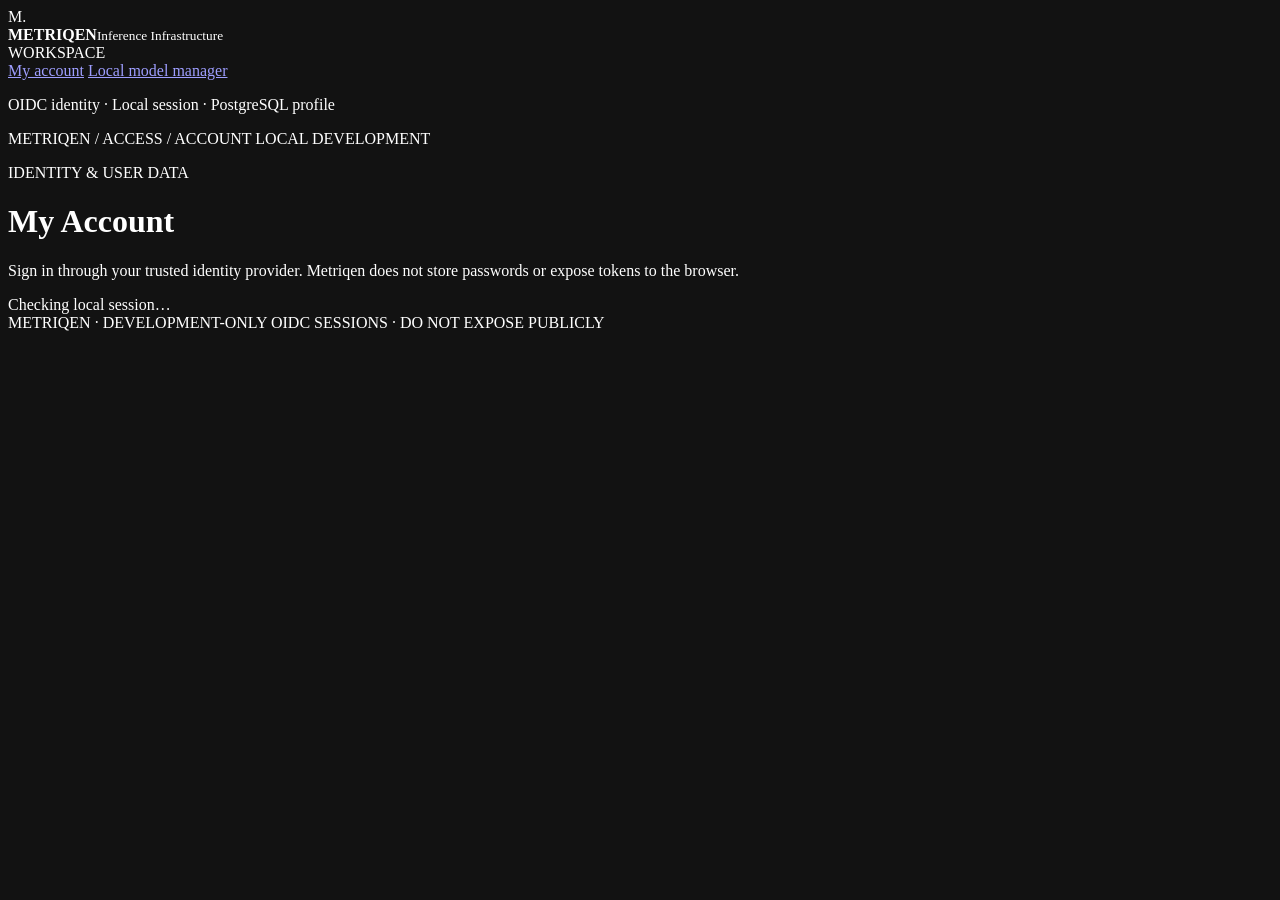
==== services/control-api/app/account_console/index.html @ 91b1b77e "feat(ui): add authenticated My Account page with signed-in identity and profile editor" ====
<!doctype html>
<html lang="en">
<head>
  <meta charset="utf-8">
  <meta name="viewport" content="width=device-width,initial-scale=1">
  <meta name="color-scheme" content="dark">
  <meta name="description" content="Metriqen signed-in account profile, local development">
  <title>Metriqen | My Account</title>
  <link rel="stylesheet" href="/console/account/app.css">
  <script src="/console/account/app.js" defer></script>
</head>
<body>
  <div class="shell">
    <aside class="rail">
      <div class="logo"><span class="mark">M.</span><div><strong>METRIQEN</strong><small>Inference Infrastructure</small></div></div>
      <div class="nav-label">WORKSPACE</div>
      <nav aria-label="Account menu">
        <a class="active" href="/console/account">My account</a>
        <a href="/console/models">Local model manager</a>
      </nav>
      <p class="rail-note">OIDC identity · Local session · PostgreSQL profile</p>
    </aside>
    <main>
      <header class="topline">METRIQEN / ACCESS / ACCOUNT <span>LOCAL DEVELOPMENT</span></header>
      <div class="intro">
        <p class="eyebrow">IDENTITY &amp; USER DATA</p>
        <h1>My Account</h1>
        <p>Sign in through your trusted identity provider. Metriqen does not store passwords or expose tokens to the browser.</p>
      </div>
      <div id="status" class="notice" role="status" aria-live="polite">Checking local session…</div>
      <section id="guest" class="panel" hidden>
        <h2>Secure account access</h2>
        <p>Authentication uses your configured OpenID Connect provider and Authorization Code + PKCE. Available only when local authentication is enabled.</p>
        <a class="button primary" href="/auth/login">Sign in with identity provider</a>
      </section>
      <section id="member" class="panel" hidden>
        <div class="memberbar">
          <div><p class="eyebrow">SIGNED IN</p><h2>Account settings</h2></div>
          <button id="logout" class="button secondary" type="button">Sign out</button>
        </div>
        <dl class="identity">
          <dt>Verified subject</dt><dd id="subject">—</dd>
          <dt>Issuer</dt><dd id="issuer">—</dd>
        </dl>
        <div class="rule"></div>
        <h3>Profile</h3>
        <p class="description">Your profile is stored in PostgreSQL. Creating an account profile does not grant organization or model-deployment permissions.</p>
        <form id="profile-form">
          <label for="display-name">Display name</label>
          <div class="formrow">
            <input id="display-name" name="display_name" type="text" required minlength="1" maxlength="120" autocomplete="name" placeholder="Enter your display name">
            <button class="button primary" id="save" type="submit">Save profile</button>
          </div>
        </form>
        <p id="profile-note" class="description"></p>
      </section>
      <footer>METRIQEN · DEVELOPMENT-ONLY OIDC SESSIONS · DO NOT EXPOSE PUBLICLY</footer>
    </main>
  </div>
</body>
</html>
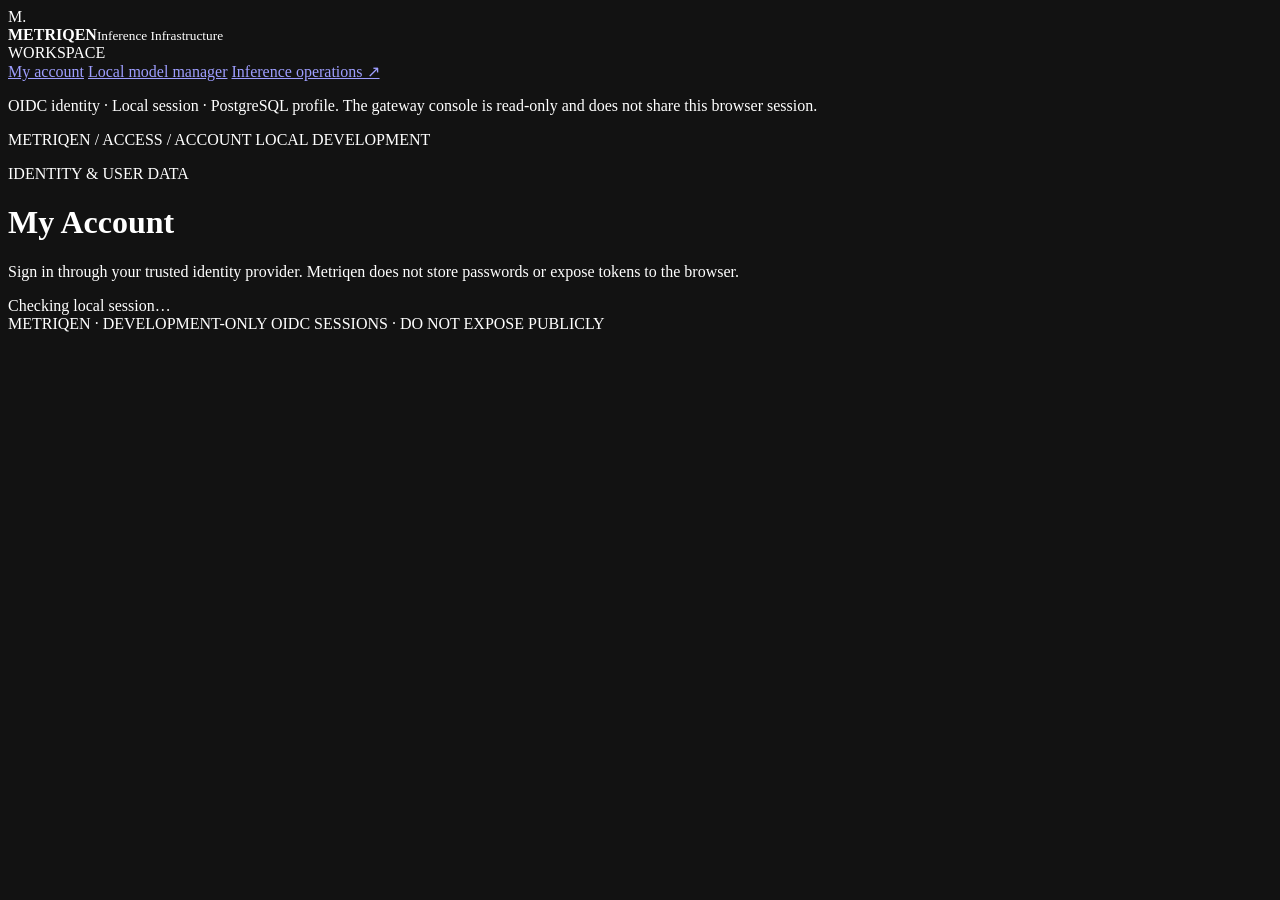
==== commit 1e788916: "feat(ui): link signed-in account console to separate read-only gateway operations safely" ====
--- a/services/control-api/app/account_console/index.html
+++ b/services/control-api/app/account_console/index.html
@@ -17,8 +17,9 @@
       <nav aria-label="Account menu">
         <a class="active" href="/console/account">My account</a>
         <a href="/console/models">Local model manager</a>
+        <a href="http://127.0.0.1:8081/console" target="_blank" rel="noopener noreferrer">Inference operations ↗</a>
       </nav>
-      <p class="rail-note">OIDC identity · Local session · PostgreSQL profile</p>
+      <p class="rail-note">OIDC identity · Local session · PostgreSQL profile. The gateway console is read-only and does not share this browser session.</p>
     </aside>
     <main>
       <header class="topline">METRIQEN / ACCESS / ACCOUNT <span>LOCAL DEVELOPMENT</span></header>
@@ -53,6 +54,28 @@
           </div>
         </form>
         <p id="profile-note" class="description"></p>
+        <div class="rule workspace-divider"></div>
+        <div class="memberbar">
+          <div><p class="eyebrow">TEAM ACCESS</p><h3>Invitations for you</h3></div>
+          <button class="button secondary" id="refresh-invitations" type="button">Refresh invitations</button>
+        </div>
+        <p class="description">Invitations are addressed to your exact verified OIDC subject. Accepting adds only the server-approved role. No email invitations are sent.</p>
+        <div id="pending-invitations" class="workspace-list" aria-live="polite"></div>
+        <div class="rule workspace-divider"></div>
+        <div class="memberbar">
+          <div><p class="eyebrow">WORKSPACES</p><h3>Organizations &amp; Projects</h3></div>
+          <button class="button secondary" id="refresh-workspaces" type="button">Refresh</button>
+        </div>
+        <p class="description">Each organization is stored in PostgreSQL. New organizations belong only to your verified identity; members and project access are enforced server-side.</p>
+        <form id="organization-form">
+          <label for="organization-name">New organization name</label>
+          <div class="formrow">
+            <input id="organization-name" maxlength="200" required placeholder="e.g. Metriqen Research">
+            <button class="button primary" id="create-organization" type="submit">Create organization</button>
+          </div>
+        </form>
+        <p id="workspace-note" class="description" aria-live="polite">Loading organizations…</p>
+        <div id="workspace-list" class="workspace-list"></div>
       </section>
       <footer>METRIQEN · DEVELOPMENT-ONLY OIDC SESSIONS · DO NOT EXPOSE PUBLICLY</footer>
     </main>
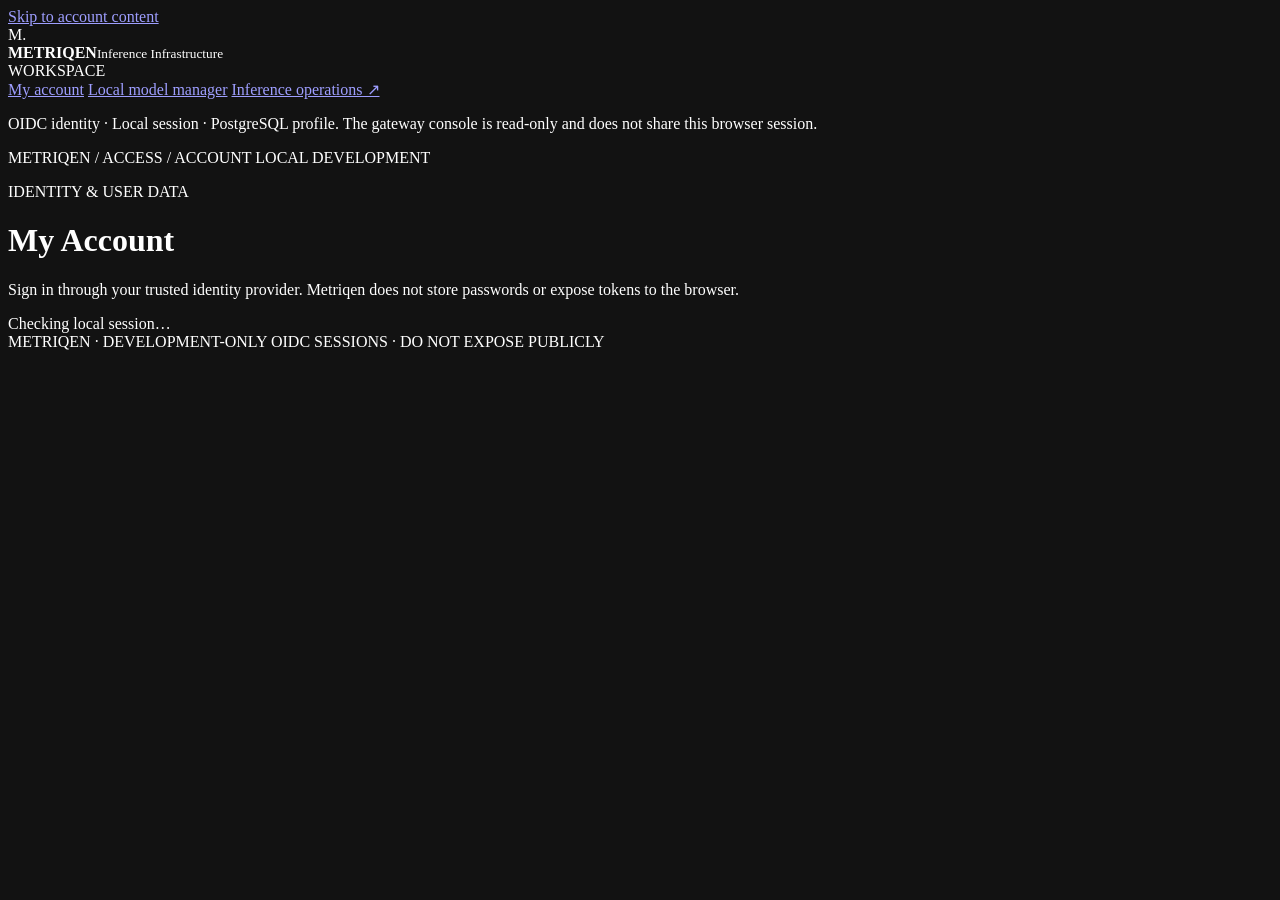
==== commit 8419fd7b: "fix(P4): add keyboard skip-to-main targets to control-plane consoles" ====
--- a/services/control-api/app/account_console/index.html
+++ b/services/control-api/app/account_console/index.html
@@ -10,6 +10,7 @@
   <script src="/console/account/app.js" defer></script>
 </head>
 <body>
+  <a class="skip-link" href="#account-main">Skip to account content</a>
   <div class="shell">
     <aside class="rail">
       <div class="logo"><span class="mark">M.</span><div><strong>METRIQEN</strong><small>Inference Infrastructure</small></div></div>
@@ -21,7 +22,7 @@
       </nav>
       <p class="rail-note">OIDC identity · Local session · PostgreSQL profile. The gateway console is read-only and does not share this browser session.</p>
     </aside>
-    <main>
+    <main id="account-main" tabindex="-1">
       <header class="topline">METRIQEN / ACCESS / ACCOUNT <span>LOCAL DEVELOPMENT</span></header>
       <div class="intro">
         <p class="eyebrow">IDENTITY &amp; USER DATA</p>
